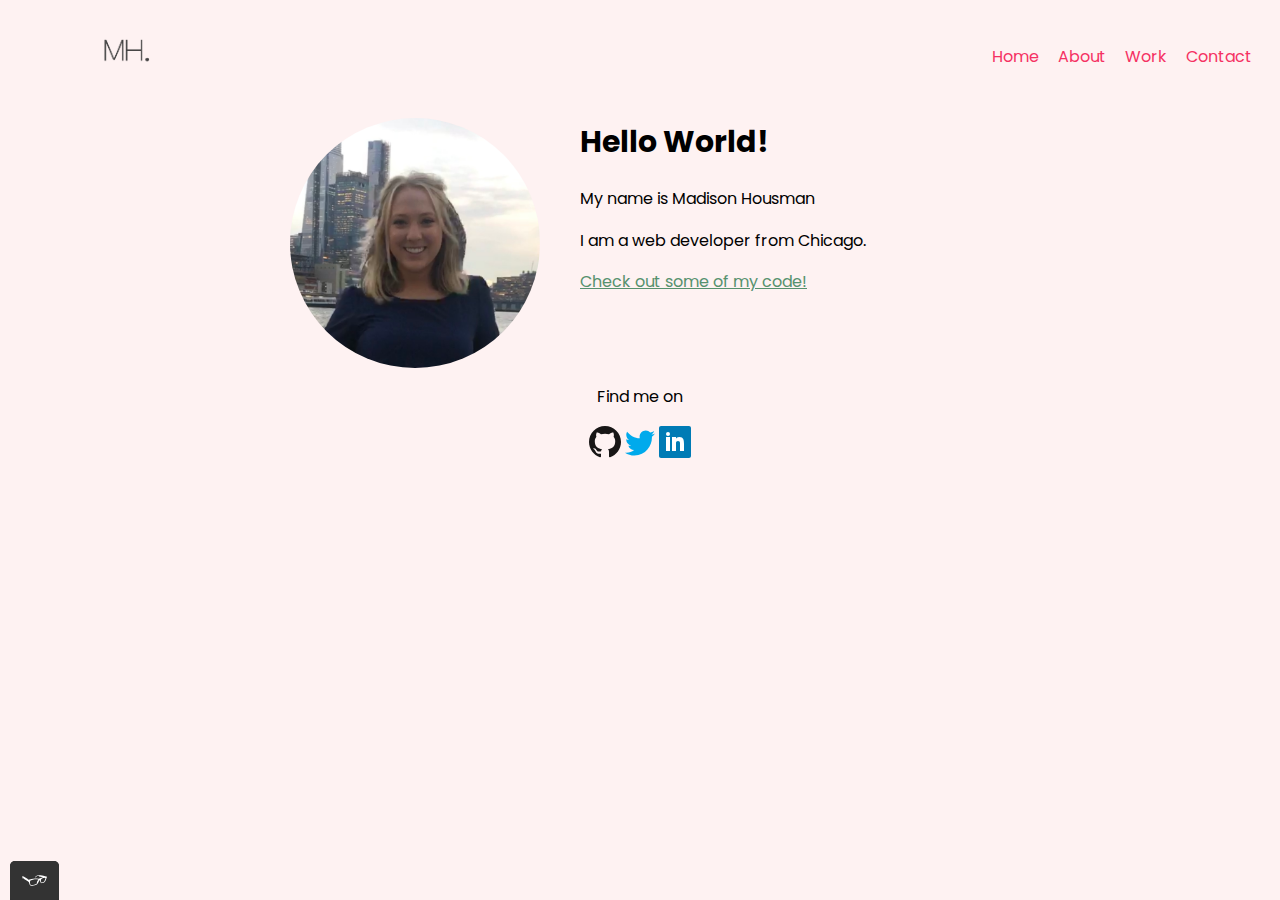
==== index.html @ b3d08989 "Initial commit" ====
<!DOCTYPE html>
<html lang="en">
  <head>
    <meta charset="UTF-8" />
    <meta http-equiv="X-UA-Compatible" content="IE=edge" />
    <meta name="viewport" content="width=device-width, initial-scale=1" />
    <title>Madison's Page</title>
    <link rel="shortcut icon" href="img/icons8-star-32.png" />
    <a href="about.html"></a>
    <a href="contact.html"></a>
    <link rel="preconnect" href="https://fonts.googleapis.com" />
    <link rel="preconnect" href="https://fonts.gstatic.com" crossorigin />
    <link
      href="https://fonts.googleapis.com/css2?family=Lato:wght@100;400;700&family=Poppins:wght@100;400;700&display=swap"
      rel="stylesheet"
    />
    <link
      rel="stylesheet"
      type="text/css"
      href="https://necolas.github.io/normalize.css/8.0.1/normalize.css"
    />
    <link rel="stylesheet" type="text/css" href="css/style.production.css" />
  </head>
  <body>
    <header class="page-header">
      <img src="img/logo.png" alt="logo" class="page-header__item" />
      <nav class="main-navigation page-header__item">
        <ul role="menubar" class="navigation-list">
          <li role="presentation">
            <a
              href="index.html"
              role="menuitem"
              class="navigation-list__item navigation-list__item--active"
              >Home
            </a>
          </li>
          <li role="presentation">
            <a href="about.html" role="menuitem" class="navigation-list__item"
              >About</a
            >
          </li>
          <li role="presentation">
            <a href="work.html" role="menuitem" class="navigation-list__item"
              >Work</a
            >
          </li>
          <li role="presentation">
            <a href="contact.html" role="menuitem" class="navigation-list__item"
              >Contact</a
            >
          </li>
        </ul>
      </nav>
    </header>
    <div class="profile">
      <img
        src="img/portfoliopic.png"
        class="profile__portrait"
        alt="computer on a desk"
      />
      <h1>Hello World!</h1>
      <p>My name is Madison Housman</p>
      <p>I am a <span>web</span> developer from Chicago.</p>
      <a href="#" class="page-links">Check out some of my code!</a>
    </div>
    <footer class="page-footer">
      <p>Find me on</p>
      <div class="social-media">
        <img src="img/github.svg" alt="Github" />
        <img src="img/twitter.svg" alt="Twitter" />
        <img src="img/linkedin.svg" alt="LinkedIn" />
      </div>
    </footer>
    <script src="js/tota11y.min.js"></script>
  </body>
</html>
---- css/style.production.css ----
/*
* Prefixed by https://autoprefixer.github.io
* PostCSS: v8.4.14,
* Autoprefixer: v10.4.7
* Browsers: last 4 version
*/

/*
Fonts used 
Lato 100,400,700
Poppins 100, 400, 700
 */
* {
  background-color: #fef2f2;
  -webkit-box-sizing: border-box;
  box-sizing: border-box;
}

body {
  font-family: "Poppins", "Lato", sans-serif;
  font-size: 16px;
  font-weight: 400;
  line-height: 1.6;
}
h1 {
  font-size: 30px;
  font-weight: 700;
}
h2 {
  font-size: 24px;
  font-weight: 700;
}
h3 {
  font-size: 18px;
  font-weight: 700;
}
a {
  -webkit-transition: opacity 0.2s;
  -o-transition: opacity 0.2s;
  transition: opacity 0.2s;
  text-decoration: none;
}
a:hover,
a:focus {
  opacity: 0.6;
}
.page-header {
  display: -webkit-box;
  display: -ms-flexbox;
  display: flex;
  width: 100%;
  padding: 20px;
}
.page-header__item {
  -webkit-box-flex: 0;
  -ms-flex: 0 1 200px;
  flex: 0 1 200px;
  height: 50px;
  width: 50px;
}
.page-header .page-header__item:last-child {
  -webkit-box-flex: 1;
  -ms-flex-positive: 1;
  flex-grow: 1;
  text-align: right;
}
.navigation-list {
  list-style-type: none;
}
.navigation-list li {
  display: inline-block;
  margin-left: 15px;
}
.navigation-list__item {
  color: #f53163;
}
.profile {
  max-width: 700px;
  margin: 0 auto;
}
.profile__portrait {
  float: left;
  width: 250px;
  height: 250px;
  margin-right: 40px;
  border-radius: 50%;
}
.page-links {
  text-decoration: underline;
  color: #56916e;
}
.about-me__container {
  max-width: 700px;
  margin: 0 auto;
  text-align: center;
}
table {
  max-width: 700px;
  margin: 0 auto;
}
.chicago {
  -webkit-box-pack: center;
  -ms-flex-pack: center;
  justify-content: center;
  display: -webkit-box;
  display: -ms-flexbox;
  display: flex;
}
@-webkit-keyframes color-change {
  from {
    fill: #edc655;
  }
  to {
    fill: #f76414;
  }
}
@keyframes color-change {
  from {
    fill: #edc655;
  }
  to {
    fill: #f76414;
  }
}
#path100 {
  -webkit-animation: 3s color-change infinite alternate linear;
  animation: 3s color-change infinite alternate linear;
}

.grid {
  display: -ms-grid;
  display: grid;
  -ms-grid-columns: 1fr 20px 1fr 20px 1fr;
  grid-template-columns: 1fr 1fr 1fr;
  grid-gap: 20px;
}
.grid__item {
  border: 2px solid #56916e;
}
.contact {
  max-width: 700px;
  margin: 0 auto;
  text-align: center;
}
form {
  font-variant: small-caps;
}
.button-cv {
  -webkit-box-pack: center;
  -ms-flex-pack: center;
  justify-content: center;
  display: -webkit-box;
  display: -ms-flexbox;
  display: flex;
}
button {
  background-color: #c76873;
  color: #ffffff;
  border: none;
  font-family: inherit;
  text-decoration: none;
  padding: 10px;
  border-radius: 3px;
  border-bottom: 2px solid rgba(0, 0, 0, 0.3);
  -webkit-transition: opacity 0.2s;
  -o-transition: opacity 0.2s;
  transition: opacity 0.2s;
}
.button {
  background-color: #c76873;
  color: #ffffff;
  border: none;
  font-family: inherit;
  text-decoration: none;
  padding: 10px;
  border-radius: 3px;
  border-bottom: 2px solid rgba(0, 0, 0, 0.3);
  -webkit-transition: opacity 0.2s;
  -o-transition: opacity 0.2s;
  transition: opacity 0.2s;
}
button:hover,
button:focus,
.button:hover,
.button:focus {
  cursor: pointer;
  opacity: 0.8;
}
.page-footer {
  clear: both;
  display: -webkit-box;
  display: -ms-flexbox;
  display: flex;
  -webkit-box-orient: vertical;
  -webkit-box-direction: normal;
  -ms-flex-direction: column;
  flex-direction: column;
  text-align: center;
}
@media all and (max-width: 500px) {
  .grid {
    -ms-grid-columns: 1fr;
    grid-template-columns: 1fr;
  }
}
@media all and (min-width: 500px) and (max-width: 750px) {
  .grid {
    -ms-grid-columns: 1fr 20px 1fr;
    grid-template-columns: 1fr 1fr;
  }
}
@media all and (max-width: 750px) {
  .grid {
    grid-gap: 10px;
  }
  .grid__item:last-child {
    grid-column: auto / auto;
    grid-row: auto / auto;
  }
  h1 {
    font-size: 22px;
  }
}
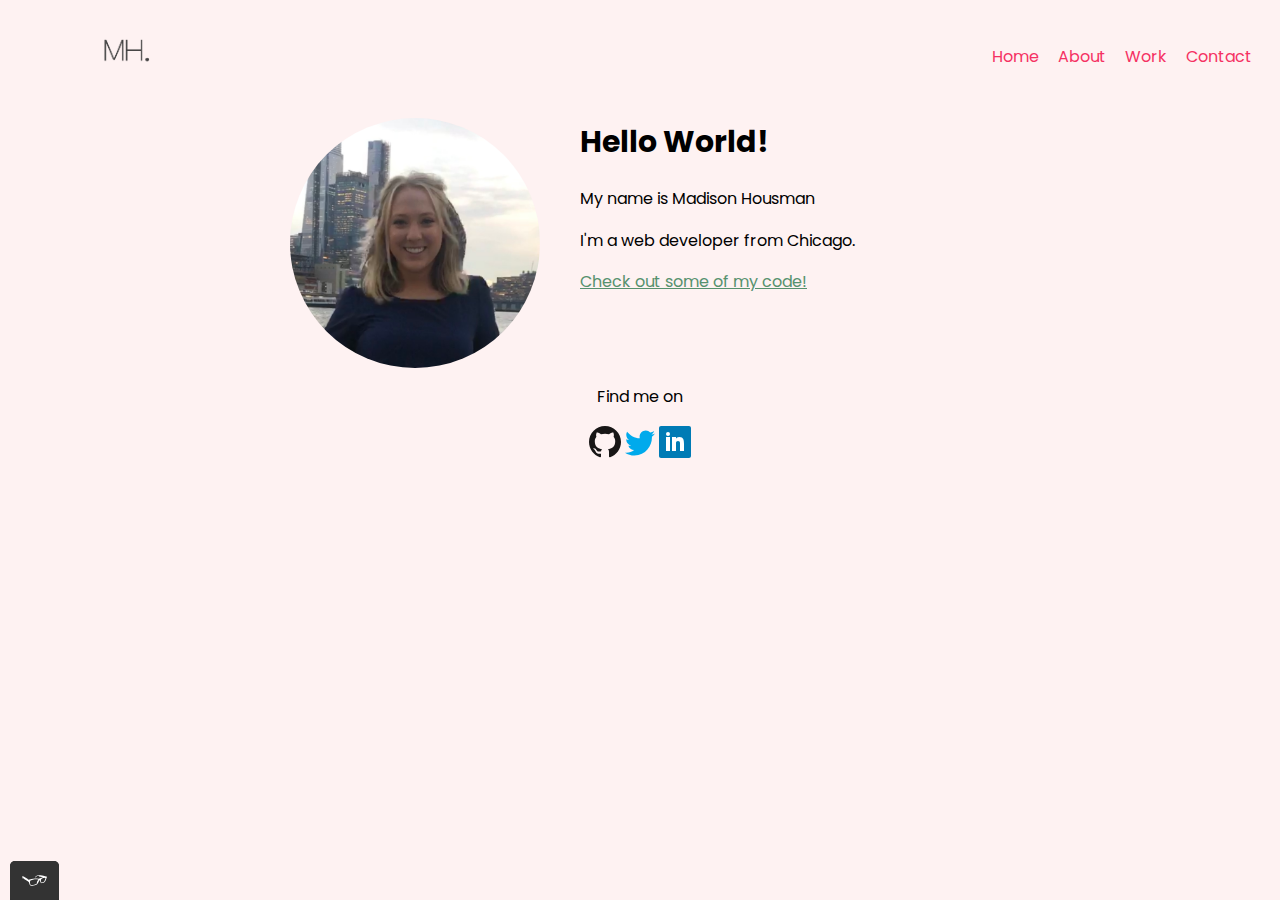
==== commit 31bf07b0: "Updated paragraph on home page" ====
--- a/index.html
+++ b/index.html
@@ -4,7 +4,7 @@
     <meta charset="UTF-8" />
     <meta http-equiv="X-UA-Compatible" content="IE=edge" />
     <meta name="viewport" content="width=device-width, initial-scale=1" />
-    <title>Madison's Page</title>
+    <title>Madison's Portfolio</title>
     <link rel="shortcut icon" href="img/icons8-star-32.png" />
     <a href="about.html"></a>
     <a href="contact.html"></a>
@@ -60,7 +60,7 @@
       />
       <h1>Hello World!</h1>
       <p>My name is Madison Housman</p>
-      <p>I am a <span>web</span> developer from Chicago.</p>
+      <p>I'm a web developer from Chicago.</p>
       <a href="#" class="page-links">Check out some of my code!</a>
     </div>
     <footer class="page-footer">
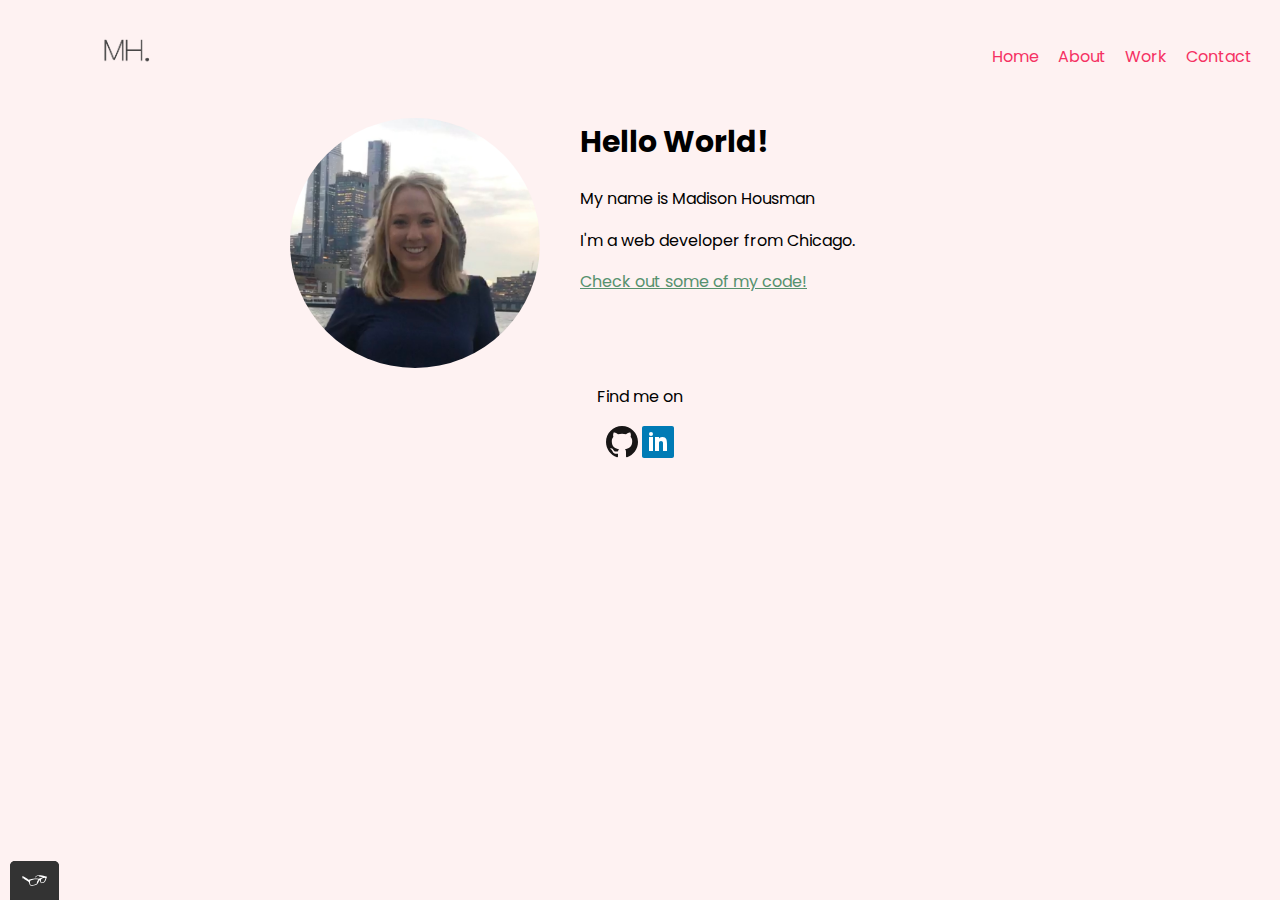
==== commit 0ee2e33b: "updated with work" ====
--- a/index.html
+++ b/index.html
@@ -61,13 +61,12 @@
       <h1>Hello World!</h1>
       <p>My name is Madison Housman</p>
       <p>I'm a web developer from Chicago.</p>
-      <a href="#" class="page-links">Check out some of my code!</a>
+      <a href="work.html" class="page-links">Check out some of my code!</a>
     </div>
     <footer class="page-footer">
       <p>Find me on</p>
       <div class="social-media">
         <img src="img/github.svg" alt="Github" />
-        <img src="img/twitter.svg" alt="Twitter" />
         <img src="img/linkedin.svg" alt="LinkedIn" />
       </div>
     </footer>
--- a/css/style.production.css
+++ b/css/style.production.css
@@ -126,17 +126,34 @@
   -webkit-animation: 3s color-change infinite alternate linear;
   animation: 3s color-change infinite alternate linear;
 }
-
+.work-heading {
+  text-align: center;
+}
 .grid {
   display: -ms-grid;
   display: grid;
   -ms-grid-columns: 1fr 20px 1fr 20px 1fr;
   grid-template-columns: 1fr 1fr 1fr;
   grid-gap: 20px;
+  margin: 20px;
+  margin-right: 20px;
 }
 .grid__item {
-  border: 2px solid #56916e;
-}
+  background-color: #e0adb3;
+  text-align: center;
+}
+.grid__header {
+  background-color: #e0adb3;
+  text-align: center;
+}
+.grid__content {
+  background-color: #e0adb3;
+  text-align: center;
+}
+.github-links {
+  color: #ffffff;
+}
+
 .contact {
   max-width: 700px;
   margin: 0 auto;
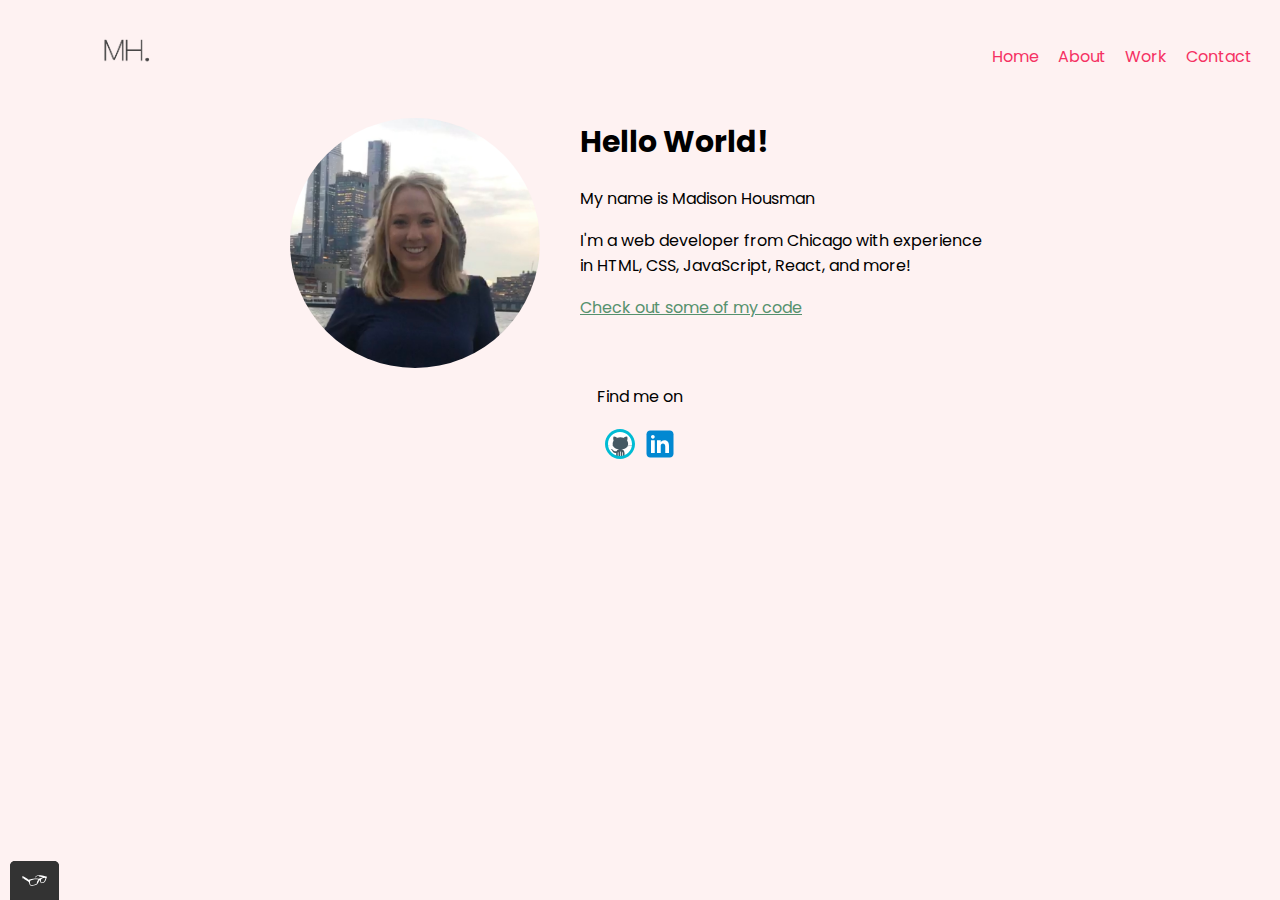
==== commit 4beba692: "updated portfolio" ====
--- a/index.html
+++ b/index.html
@@ -60,14 +60,24 @@
       />
       <h1>Hello World!</h1>
       <p>My name is Madison Housman</p>
-      <p>I'm a web developer from Chicago.</p>
-      <a href="work.html" class="page-links">Check out some of my code!</a>
+      <p>
+        I'm a web developer from Chicago with experience in HTML, CSS,
+        JavaScript, React, and more!
+      </p>
+      <a href="work.html" class="page-links">Check out some of my code</a>
     </div>
     <footer class="page-footer">
       <p>Find me on</p>
       <div class="social-media">
-        <img src="img/github.svg" alt="Github" />
-        <img src="img/linkedin.svg" alt="LinkedIn" />
+        <a href="https://github.com/madison24" target="_blank">
+          <img src="img/github.svg" alt="Github" />
+        </a>
+        <a
+          href="https://www.linkedin.com/in/madison-housman-555b58285/"
+          target="_blank"
+        >
+          <img src="img/linkedin.svg" alt="LinkedIn" />
+        </a>
       </div>
     </footer>
     <script src="js/tota11y.min.js"></script>
